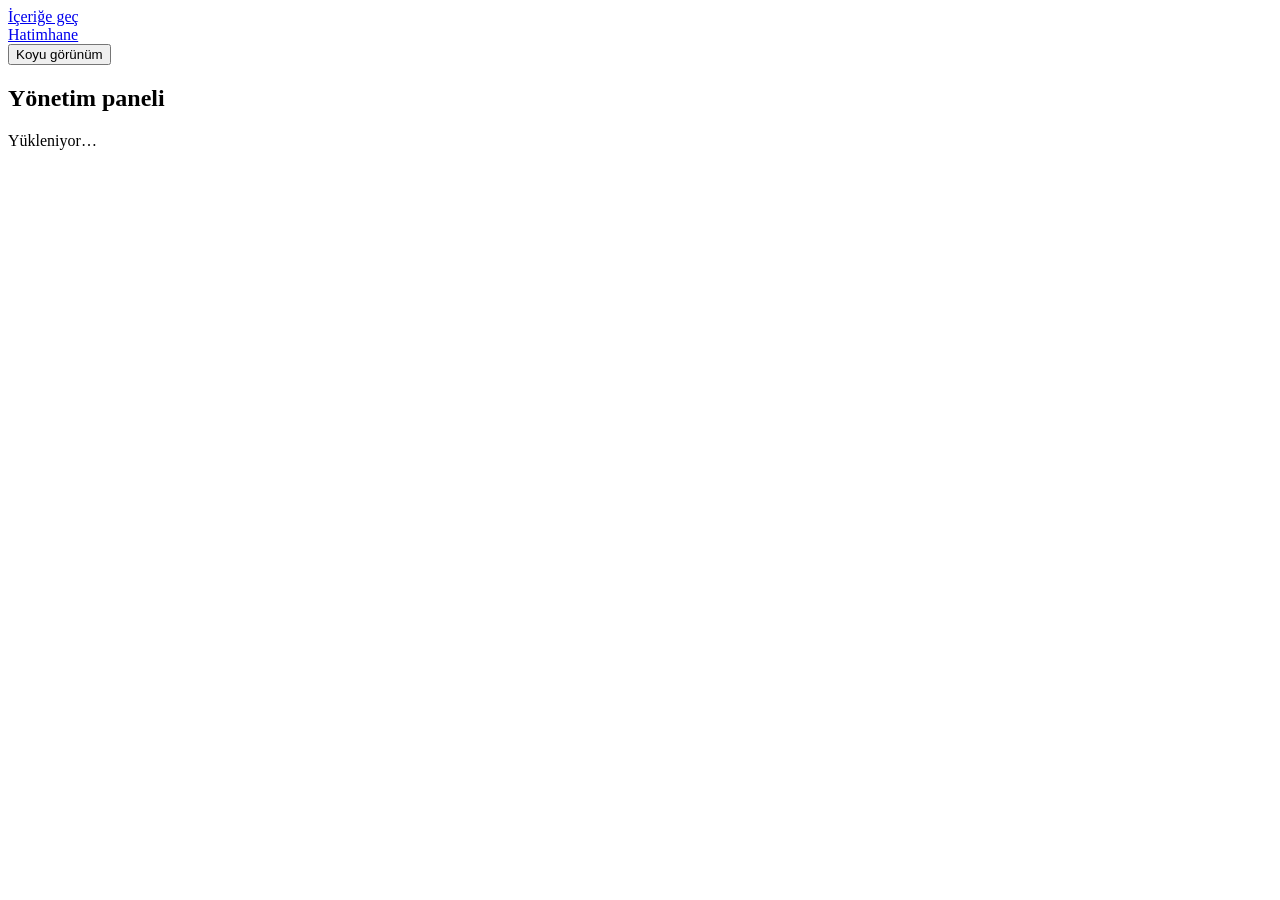
==== web/panel.html @ d1756814 "Hatimhane Rust hizmetini ve Debian paketlemesini ekle" ====
<!doctype html>
<html lang="tr">
<head>
	<meta charset="utf-8">
	<meta name="viewport" content="width=device-width, initial-scale=1">
	<meta name="color-scheme" content="light dark">
	<title>Hatimhane</title>
	<link rel="stylesheet" href="/assets/style.css">
	<script src="/assets/theme.js"></script>
	<meta name="robots" content="noindex, nofollow">
	<script src="/assets/panel.js" defer></script>
</head>
<body>
	<a class="atla" href="#icerik">İçeriğe geç</a>
	<header class="ust"><div class="ust-icerik">
		<a class="marka" href="/">Hatimhane</a>
		<div class="tema-alani">
			<button id="tema-dugmesi" class="tema-dugmesi" type="button"><span id="tema-etiketi">Koyu görünüm</span></button>
			<button id="otomatik-tema" class="otomatik-tema" type="button" hidden>Cihaz ayarına dön</button>
		</div>
	</div></header>
	<main id="icerik" class="sayfa panel-sayfa">
		<section class="giris"><p id="cami-adi" class="cami-adi" hidden></p><h1 id="baslik">Yönetim paneli</h1></section>
		<div id="durum" class="panel-durum" role="status" aria-live="polite">Yükleniyor…</div>
		<nav id="oturum-nav" class="oturum-nav" hidden><button id="camilerim" type="button">Camilerim</button><button id="hesabim" type="button">Hesabım</button><button id="kullanicilar" type="button" hidden>Sunucu yönetimi</button><button id="cikis" type="button">Çıkış yap</button></nav>
		<section id="gorunum"></section>
		<noscript><p class="panel-durum">Yönetim paneli için JavaScript’i etkinleştirin.</p></noscript>
	</main>
</body>
</html>
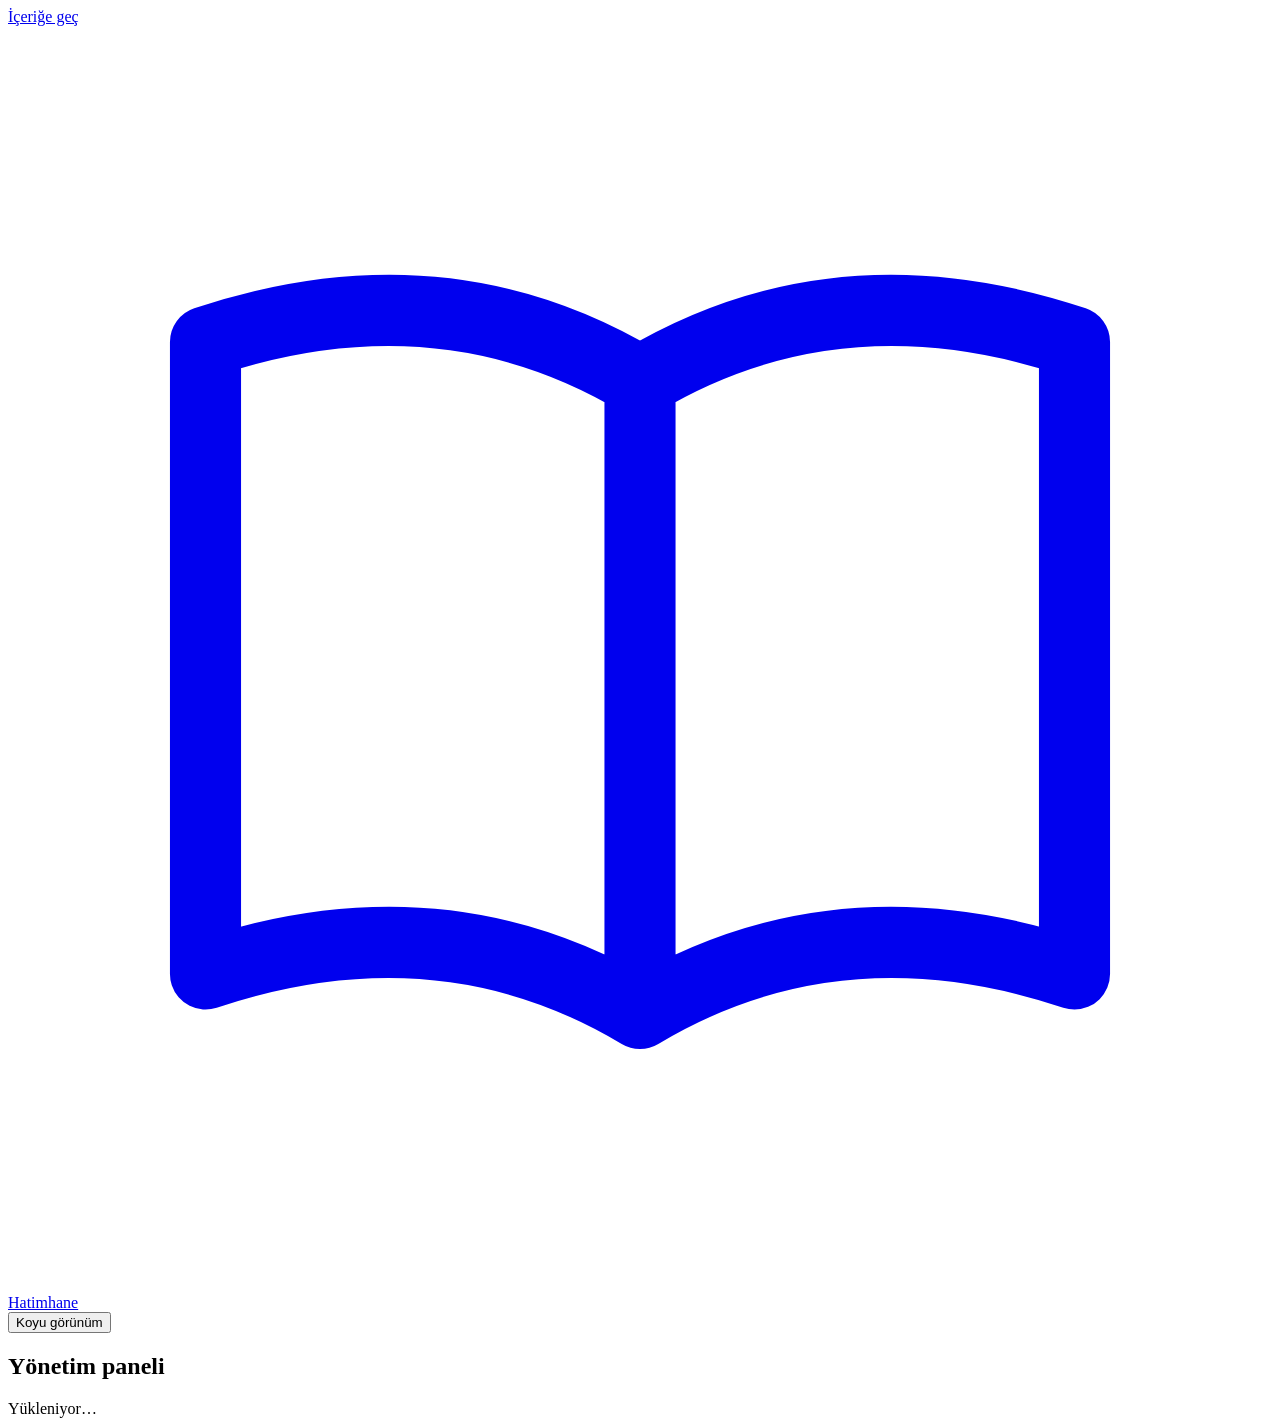
==== commit 0ae857c7: "Kitap simgesini ve ortak SVG favicon dosyasını ekle" ====
--- a/web/panel.html
+++ b/web/panel.html
@@ -5,6 +5,7 @@
 	<meta name="viewport" content="width=device-width, initial-scale=1">
 	<meta name="color-scheme" content="light dark">
 	<title>Hatimhane</title>
+	<link rel="icon" href="/assets/favicon.svg" type="image/svg+xml">
 	<link rel="stylesheet" href="/assets/style.css">
 	<script src="/assets/theme.js"></script>
 	<meta name="robots" content="noindex, nofollow">
@@ -13,7 +14,10 @@
 <body>
 	<a class="atla" href="#icerik">İçeriğe geç</a>
 	<header class="ust"><div class="ust-icerik">
-		<a class="marka" href="/">Hatimhane</a>
+		<a class="marka" href="/">
+			<svg class="kitap" viewBox="0 0 32 32" fill="none" aria-hidden="true" focusable="false"><path d="M5 8q6-2 11 1q5-3 11-1v16q-6-2-11 1q-5-3-11-1zM16 9v16" stroke="currentColor" stroke-width="1.8" stroke-linejoin="round"></path></svg>
+			<span>Hatimhane</span>
+		</a>
 		<div class="tema-alani">
 			<button id="tema-dugmesi" class="tema-dugmesi" type="button"><span id="tema-etiketi">Koyu görünüm</span></button>
 			<button id="otomatik-tema" class="otomatik-tema" type="button" hidden>Cihaz ayarına dön</button>
